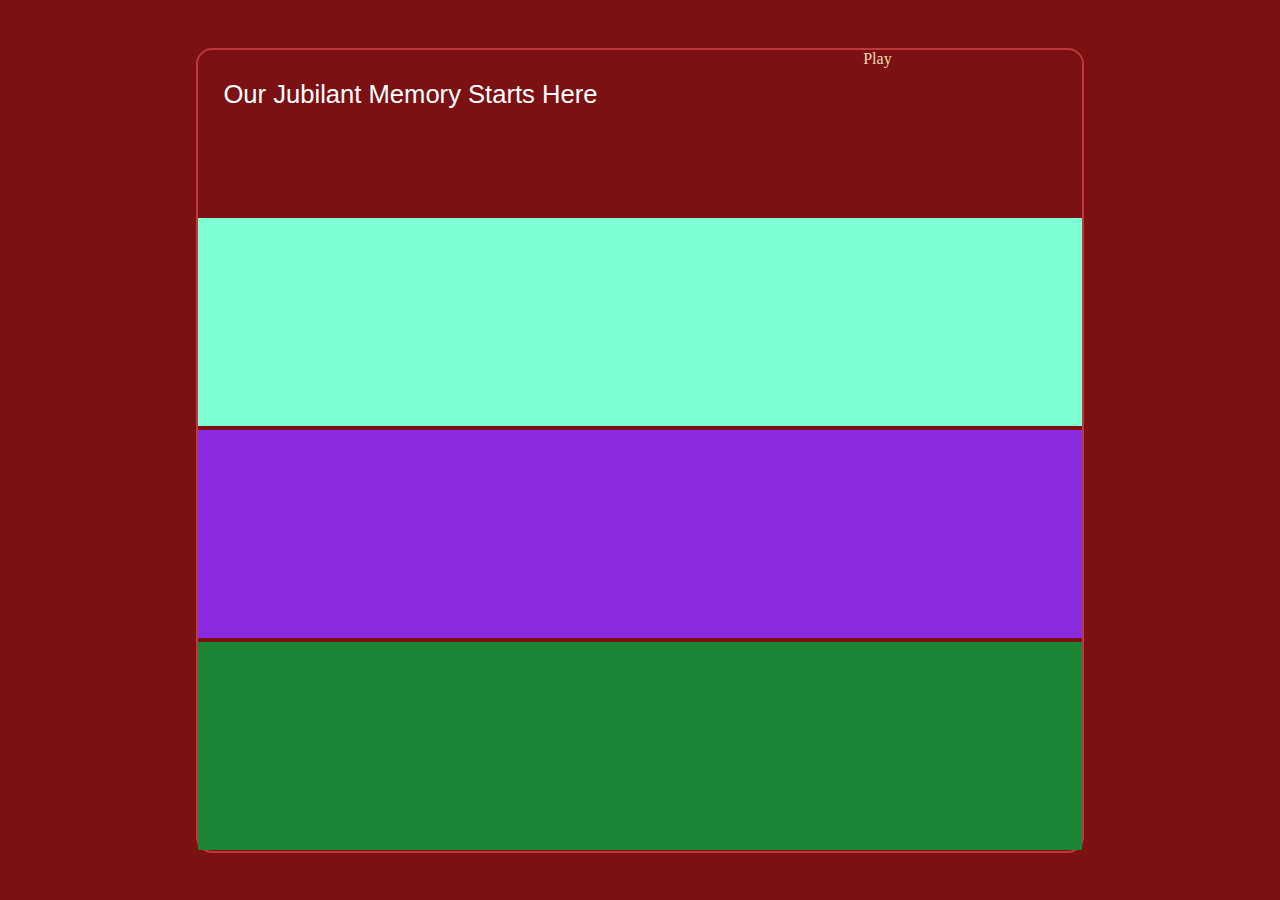
==== index.html @ 4d7f9992 "luanch the project" ====
<!DOCTYPE html>
<html lang="en">
<head>
    <meta charset="UTF-8">
    <meta name="viewport" content="width=device-width, initial-scale=1.0">
    <title>Chinese New Year: Jubilant Memeory</title>
    <link rel="stylesheet" href="./style/style.css">
</head>
<body>
    <div class="container">
        <div class='glass'>
            <div class='leftheader'>
                Our Jubilant Memory Starts Here
            </div>
            <div class="rightheader">
                Play
            </div>
            <div class='content1'></div>
            <div class="content2"></div>
            <div class="content3"></div>
        </div>
    </div>
    
</body>
</html>
---- style/style.css ----
* {
    margin: 0;
    padding: 0;
}

.container {
    /* background: linear-gradient(to right top, #a1152a, #72191b); */
    background: #7b1113;
    min-height: 100vh;
    display: flex;
    align-items: center;
    justify-content: center;
}

.glass {
    display: grid;
    grid-template-columns: 1fr 1fr 1fr 1fr;
    grid-template-rows: 0.79fr 1fr 1fr 1fr;
    grid-template-areas:
    "leftheader leftheader rigthheader rightheader"
    "content1 content1 content1 content1"
    "content2 content2 content2 content2"
    "content3 content3 content3 content3"
    ;
    grid-gap:0.2rem;
    min-height: 89vh;
    width: 69%;
    background:linear-gradient(to left bottom,#7b1113, #7b1113);
    border-radius: 1rem;
    border: 2.5px solid rgba(197, 63, 63, 0.9);
}

.leftheader {
    grid-area: leftheader;
    color:white;
    padding-top: 30px;
    padding-left: 25px;
    font-size: 1.6rem;
    font-family:'Franklin Gothic Medium', 'Arial Narrow', Arial, sans-serif
}

.rightheader {
    grid-area: rightheader;
    color: wheat;
}

.content1 {
    grid-area: content1;
    background-color: aquamarine;
}

.content2 {
    grid-area: content2;
    background-color:blueviolet;
}

.content3 {
    grid-area: content3;
    background-color: rgb(28, 133, 54);
}
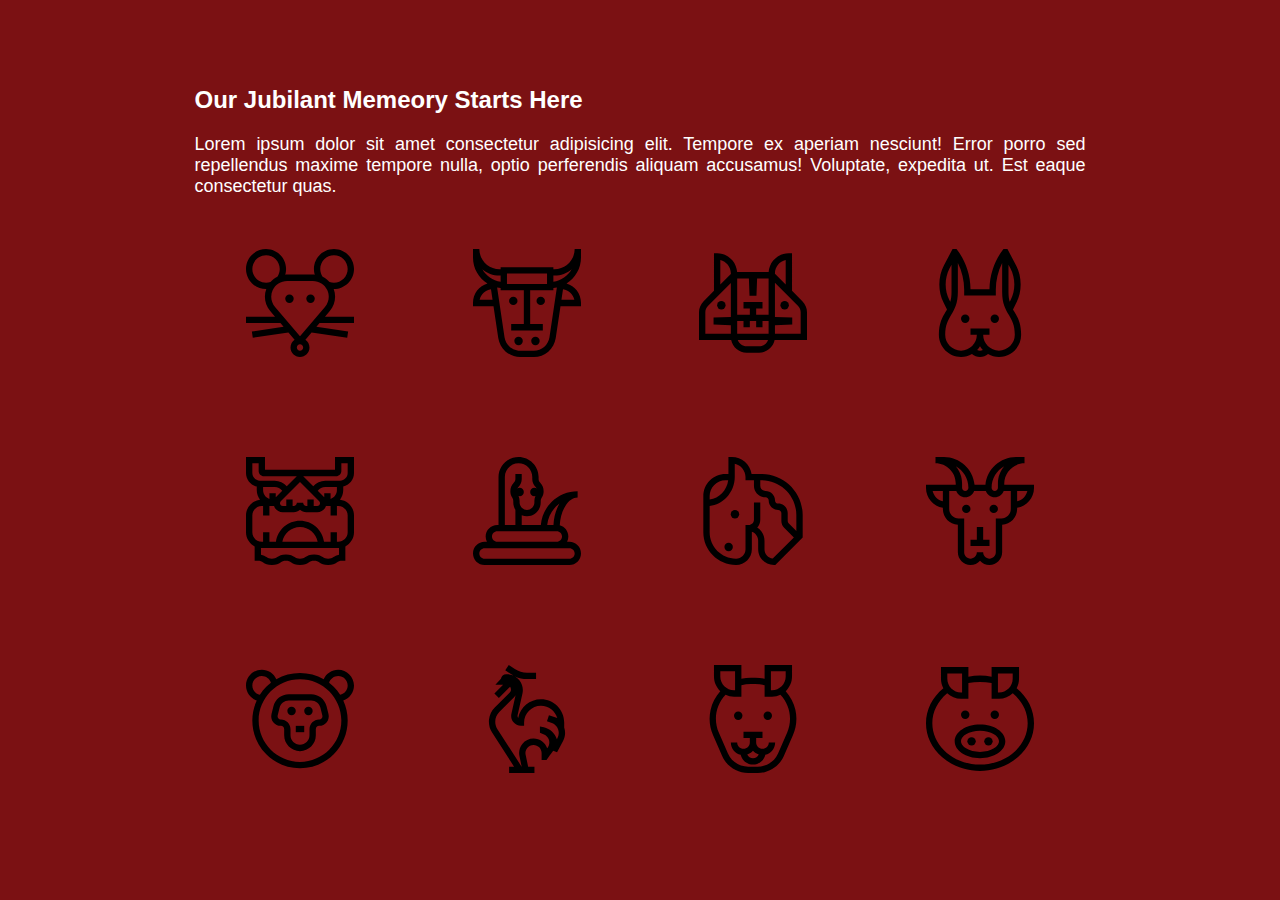
==== commit 360614bc: "Initialize the project" ====
--- a/index.html
+++ b/index.html
@@ -5,20 +5,79 @@
     <meta name="viewport" content="width=device-width, initial-scale=1.0">
     <title>Chinese New Year: Jubilant Memeory</title>
     <link rel="stylesheet" href="./style/style.css">
+    <script src="scripts/main.js"></script>
 </head>
 <body>
     <div class="container">
-        <div class='glass'>
+        <div class="chinesenewyear">
+            <h2>Our Jubilant Memeory Starts Here</h2>
+            <p id='zodiac'>
+                Lorem ipsum dolor sit amet consectetur adipisicing elit. 
+                Tempore ex aperiam nesciunt! Error porro sed repellendus 
+                maxime tempore nulla, optio perferendis aliquam accusamus! 
+                Voluptate, expedita ut. Est eaque consectetur quas.
+            </p>
+            <div class="glass">
+            <div class="cz1">
+                <img id='imcz1' src="./images/rat.svg" onclick="zodiacfun(this)">
+            </div>
+            <div class="cz2">
+                <img id='imcz2' src="./images/ox.svg" onclick="zodiacfun(this)">
+            </div>
+            <div class="cz3">
+                <img id='imcz3' src="./images/tiger.svg" onclick="zodiacfun(this)">
+            </div>
+            <div class="cz4">
+                <img id='imcz4' src="./images/rabbit.svg" onclick="zodiacfun(this)">
+            </div>
+            <div class="cz5">
+                <img id='imcz5' src="./images/dragon.svg" onclick="zodiacfun(this)">
+            </div>
+            <div class="cz6">
+                <img id='imcz6' src="./images/snake.svg" onclick="zodiacfun(this)">
+            </div>
+            <div class="cz7">
+                <img id='imcz7' src="./images/horse.svg" onclick="zodiacfun(this)">
+            </div>
+            <div class="cz8">
+                <img id='imcz8' src="./images/goat.svg" onclick="zodiacfun(this)">
+            </div>
+            <div class="cz9">
+                <img id='imcz9' src="./images/monkey.svg" onclick="zodiacfun(this)">
+            </div>
+            <div class="cz10">
+                <img id='imcz10' src="./images/rooster.svg" onclick="zodiacfun(this)">
+            </div>
+            <div class="cz11">
+                <img id='imcz11' src="./images/dog.svg" onclick="zodiacfun(this)">
+            </div>
+            <div class="cz12">
+                <img id='imcz12' src="./images/pig.svg" onclick="zodiacfun(this)">
+            </div>
+            </div>
+
+        </div>
+        <!-- <div class='glass'>
             <div class='leftheader'>
                 Our Jubilant Memory Starts Here
             </div>
             <div class="rightheader">
                 Play
             </div>
-            <div class='content1'></div>
-            <div class="content2"></div>
-            <div class="content3"></div>
-        </div>
+
+            <div class="cz1"></div>
+            <div class="cz2"></div>
+            <div class="cz3"></div>
+            <div class="cz4"></div>
+            <div class="cz5"></div>
+            <div class="cz6"></div>
+            <div class="cz7"></div>
+            <div class="cz8"></div>
+            <div class="cz9"></div>
+            <div class="cz10"></div>
+            <div class="cz11"></div>
+            <div class="cz12"></div>
+        </div> -->
     </div>
     
 </body>
--- a/style/style.css
+++ b/style/style.css
@@ -1,60 +1,129 @@
 * {
     margin: 0;
     padding: 0;
+    font-family:'Franklin Gothic Medium', 'Arial Narrow', Arial, sans-serif
 }
 
 .container {
     /* background: linear-gradient(to right top, #a1152a, #72191b); */
     background: #7b1113;
     min-height: 100vh;
-    display: flex;
-    align-items: center;
-    justify-content: center;
+    position: absolute;
+	display: flex;
+	align-items: center;
+	justify-content: center;
+	width: 100%;
+	height: 100%;
+	top: 0;
+	left: 0;
+}
+
+.chinesenewyear{
+    position: relative;
+	display: flex;
+	flex-direction: column;
+	width: 99vmin;
+    height: 81%;
+    /* border: 3px solid rgba(197, 63, 63, 0.9); */
+	/* border: 0.5vmin solid #ccc; */
+	/* border-bottom-width: 10vmin; */
+	padding: 3vmin;
+    border-radius: 2vmin;
+}
+
+.chinesenewyear > h2 {
+    color: white;
+}
+
+.chinesenewyear > p {
+    color: white;
+    font-size: 18px;
+    padding-top: 20px;
+    padding-bottom: 10px;
+    text-align: justify;
 }
 
 .glass {
+    /* background:linear-gradient(to left bottom,#7b1113, #7b1113);
+    border-radius: 1rem;
+    
+    min-height: 89vh;
+    width: 69%; */
+    /* border: 2.5px solid rgba(197, 63, 63, 0.9); */
     display: grid;
-    grid-template-columns: 1fr 1fr 1fr 1fr;
-    grid-template-rows: 0.79fr 1fr 1fr 1fr;
-    grid-template-areas:
-    "leftheader leftheader rigthheader rightheader"
-    "content1 content1 content1 content1"
-    "content2 content2 content2 content2"
-    "content3 content3 content3 content3"
+    grid-template-columns: repeat(4, 1fr);
+    grid-template-rows: 1fr 1fr 1fr;
+    grid-template-areas: 
+    "cz1 cz2 cz3 cz4"
+    "cz5 cz6 cz7 cz8"
+    "cz9 cz10 cz11 cz12"
     ;
-    grid-gap:0.2rem;
-    min-height: 89vh;
-    width: 69%;
-    background:linear-gradient(to left bottom,#7b1113, #7b1113);
-    border-radius: 1rem;
-    border: 2.5px solid rgba(197, 63, 63, 0.9);
+    grid-gap:1em;
+    height: 100%;
+    position: relative;
 }
 
-.leftheader {
-    grid-area: leftheader;
-    color:white;
-    padding-top: 30px;
-    padding-left: 25px;
-    font-size: 1.6rem;
-    font-family:'Franklin Gothic Medium', 'Arial Narrow', Arial, sans-serif
+.glass :hover img {
+    opacity: 0.2;
+  }
+  
+
+img {
+    object-fit: cover;
+    height: 12vh;
 }
 
-.rightheader {
-    grid-area: rightheader;
-    color: wheat;
+.cz1, .cz2, .cz3, .cz4, .cz5, .cz6, .cz7, .cz8, .cz9, .cz10, .cz11, .cz12 {
+    display: flex;
+    flex-direction: row;
+    justify-content: center;
+    align-items: center;
 }
 
-.content1 {
-    grid-area: content1;
-    background-color: aquamarine;
+.cz1{
+    grid-area: cz1;
 }
 
-.content2 {
-    grid-area: content2;
-    background-color:blueviolet;
+.cz2{
+    grid-area: cz2;
 }
 
-.content3 {
-    grid-area: content3;
-    background-color: rgb(28, 133, 54);
+.cz3{
+    grid-area: cz3;
+}
+
+.cz4{
+    grid-area: cz4;
+}
+
+.cz5{
+    grid-area: cz5;
+}
+
+.cz6{
+    grid-area: cz6;
+}
+
+.cz7{
+    grid-area: cz7;
+}
+
+.cz8{
+    grid-area: cz8;
+}
+
+.cz9{
+    grid-area: cz9;
+}
+
+.cz10{
+    grid-area: cz10;
+}
+
+.cz11{
+    grid-area: cz11;
+}
+
+.cz12{
+    grid-area: cz12;
 }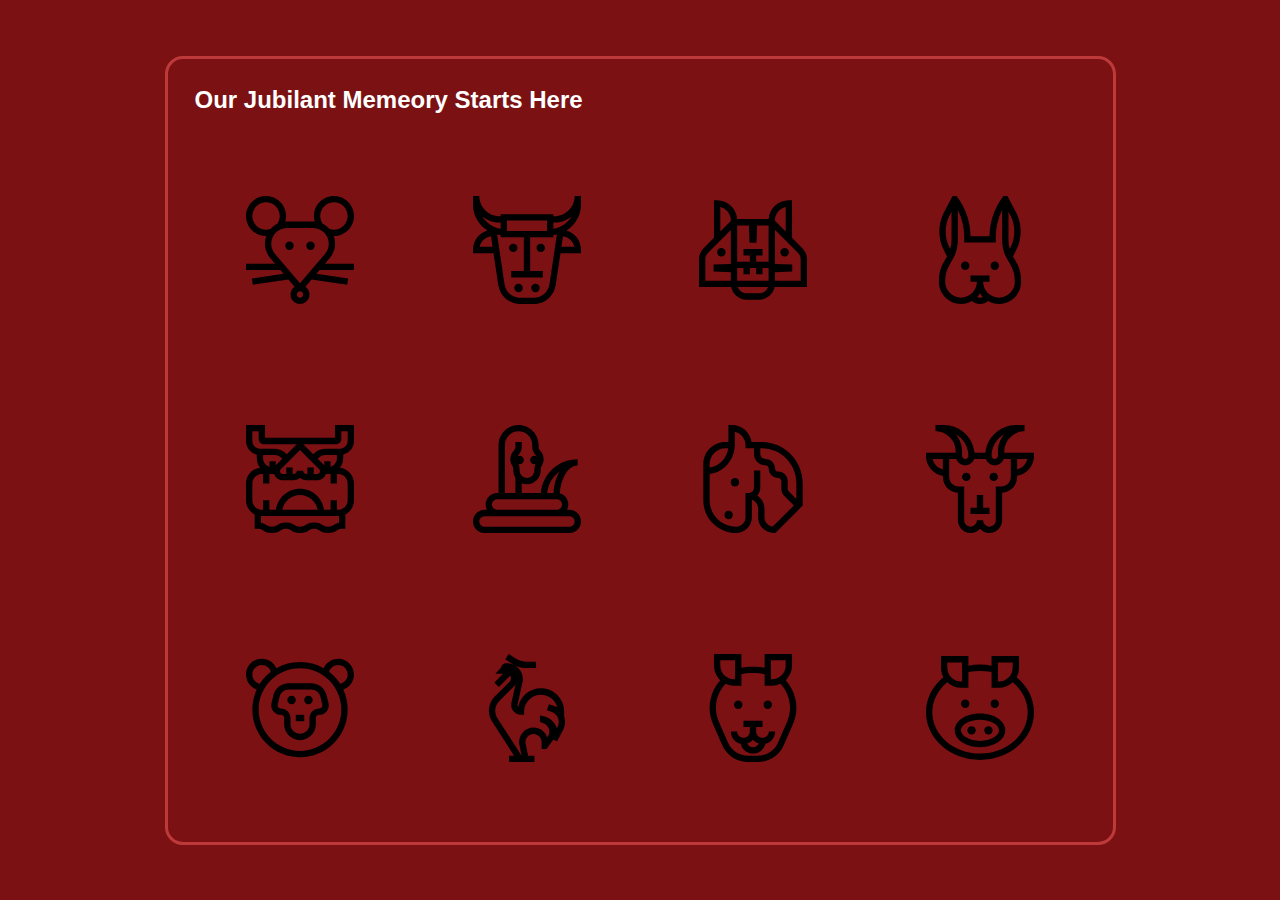
==== commit df6e6756: "finish index page" ====
--- a/index.html
+++ b/index.html
@@ -5,17 +5,17 @@
     <meta name="viewport" content="width=device-width, initial-scale=1.0">
     <title>Chinese New Year: Jubilant Memeory</title>
     <link rel="stylesheet" href="./style/style.css">
-    <script src="scripts/main.js"></script>
 </head>
 <body>
     <div class="container">
         <div class="chinesenewyear">
+            <div class="titleandplay">
             <h2>Our Jubilant Memeory Starts Here</h2>
+            <div class="titlebutton">
+                <!-- <button type='button' id='buttondisplay'>Next</button> -->
+            </div>
+            </div>
             <p id='zodiac'>
-                Lorem ipsum dolor sit amet consectetur adipisicing elit. 
-                Tempore ex aperiam nesciunt! Error porro sed repellendus 
-                maxime tempore nulla, optio perferendis aliquam accusamus! 
-                Voluptate, expedita ut. Est eaque consectetur quas.
             </p>
             <div class="glass">
             <div class="cz1">
@@ -79,6 +79,10 @@
             <div class="cz12"></div>
         </div> -->
     </div>
-    
+
+
+
+
 </body>
+<script src="scripts/main.js"></script>
 </html>--- a/style/style.css
+++ b/style/style.css
@@ -24,15 +24,38 @@
 	flex-direction: column;
 	width: 99vmin;
     height: 81%;
-    /* border: 3px solid rgba(197, 63, 63, 0.9); */
+    border: 3px solid rgba(197, 63, 63, 0.9);
 	/* border: 0.5vmin solid #ccc; */
 	/* border-bottom-width: 10vmin; */
 	padding: 3vmin;
     border-radius: 2vmin;
 }
 
-.chinesenewyear > h2 {
+.titleandplay {
+    display: grid;
+    grid-template-columns: 1fr 1fr 1fr 1fr;
+    grid-template-areas: 
+    "titleh2 titleh2 titleh2 titlebutton";
+    
+}
+
+.titleandplay > h2 {
+    grid-area: titleh2;
     color: white;
+}
+
+.titlebutton > button {
+    width: 3.7rem;
+    height: 3.7rem;
+    border: #ccc;
+    border-radius: 2rem;
+    font-size: large;
+    cursor: pointer;
+}
+
+.titlebutton {
+    grid-area: titlebutton;
+    text-align: center;
 }
 
 .chinesenewyear > p {
@@ -42,6 +65,7 @@
     padding-bottom: 10px;
     text-align: justify;
 }
+
 
 .glass {
     /* background:linear-gradient(to left bottom,#7b1113, #7b1113);
@@ -126,4 +150,18 @@
 
 .cz12{
     grid-area: cz12;
+}
+
+@keyframes rotation {
+    from {
+      transform: rotate(0deg);
+    }
+    to {
+      transform: rotate(359deg);
+    }
+  }
+
+
+.chapter1header {
+    color: white;
 }